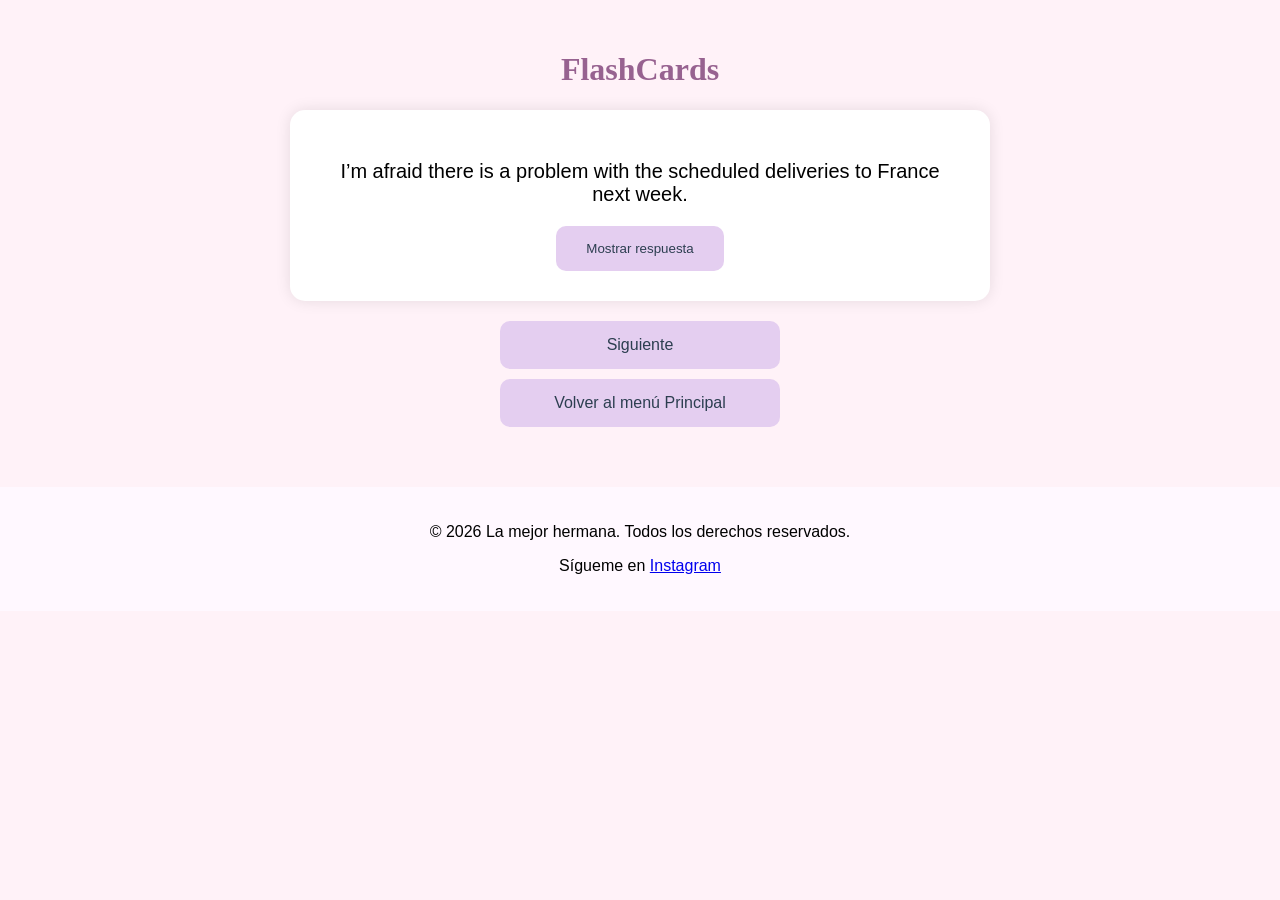
==== flashcards.html @ 46052a95 "Initial static version" ====
<!DOCTYPE html>
<html>
<head>
    <title>Flashcards</title>
    <meta name="viewport" content="width=device-width, initial-scale=1.0">
    <link rel="stylesheet" href="static/style.css">
    <script defer src="js/flashcards.js"></script>
</head>
<body class='flashcards'>

<div class="container">

    <h1 class="title_flashcard">FlashCards </h1>

    <div class="card">

        <p class="english_flashcard" id="english"></p>
        
        <button class="btn_flashcard" onclick="mostrar()">
            Mostrar respuesta
        </button>

        <p class="spanish_flashcard" id="respuesta" style="display:none"></p>

    </div>

    <a class="btn" style="cursor: pointer;" onclick="location.reload()">
        Siguiente
    </a>

    <!-- Botón para volver al menú principal -->
    <a class="btn" href="C:\Users\Ari\Downloads\FlashcardsN\index.html" >
        Volver al menú Principal
    </a>

</div>

<footer>
    <p>&copy; 2026 La mejor hermana. Todos los derechos reservados.</p>
    <p>
        Sígueme en 
        <a href="https://instagram.com/Ariianamicaelat" target="_blank" rel="noopener noreferrer">Instagram</a>
    </p>
</footer>

<script>

function mostrar() {
    document.getElementById("respuesta").style.display = "block";
}

</script>
</body>

</html>
---- static/style.css ----
body{
    font-family: Arial, sans-serif;
    background:#FFF2F8;
    margin:0;
}

body.index{
    background: #FFF2F8;
}

h1.title_index, h1.title_flashcard, h1.title_multiple_choice, h1.title_translate, h1.vocabulary_title, h1.phrases_title{
    font-family: 'Fantasy';
    color: #976290;
}

h2.title_multiple{
    font-family: 'Arial';
    font-size: 30px;
    color: #A4739E;
}

h3.vidas_restantes{
    font-family: 'Arial';
    font-size: 20px;
    color: #A4739E;
}

.container{
    max-width:700px;
    margin:auto;
    padding:30px;
    text-align:center;
}

h1{
    color:#2c3e50;
}

.card{
    background:white;
    padding:30px;
    border-radius:15px;
    box-shadow:0 0 15px rgba(0,0,0,.1);
    margin:20px 0;
}

a.btn{
    display:block;
    /*background:#3498db;*/
    background:#E4CEF0;
    color:#2c3e50;
    text-decoration:none;
    padding:15px;
    margin:10px auto;
    border-radius:10px;
    width:250px;
}

.siguiente_multiple{
    background:#E4CEF0;
    color:#2c3e50;
    padding:10px 20px;
    border-radius:5px;
    border:none;
    cursor:pointer;
}

button{
    padding:12px 20px;
    border:none;
    border-radius:10px;
    cursor:pointer;
}

.option{
    display:block;
    width:100%;
    margin:10px 0;
    background:#FEd1dE;
}

.btn_flashcard{
    background:#E4CEF0;
    color:#2c3e50;
    padding:15px 30px;
    border-radius:10px;
    border:none;
    cursor:pointer;
}

.btn_verificar{
    background:#E4CEF0;
    color:#2c3e50;
    padding:10px 20px;
    border-radius:5px;
    border:none;
    cursor:pointer;
}

p.resultado_multiple{
    font-size: 20px;
    color: #000000;
    margin-top: 20px;
}

p.english_flashcard, p.spanish_flashcard{
    font-size: 20px;
}

input{
    width:90%;
    padding:12px;
    border-radius:10px;
    border:1px solid #ccc;
}

footer {
    text-align: center;
    padding: 20px;
    background-color: #FFF8FF;
    margin-top: 20px;
}
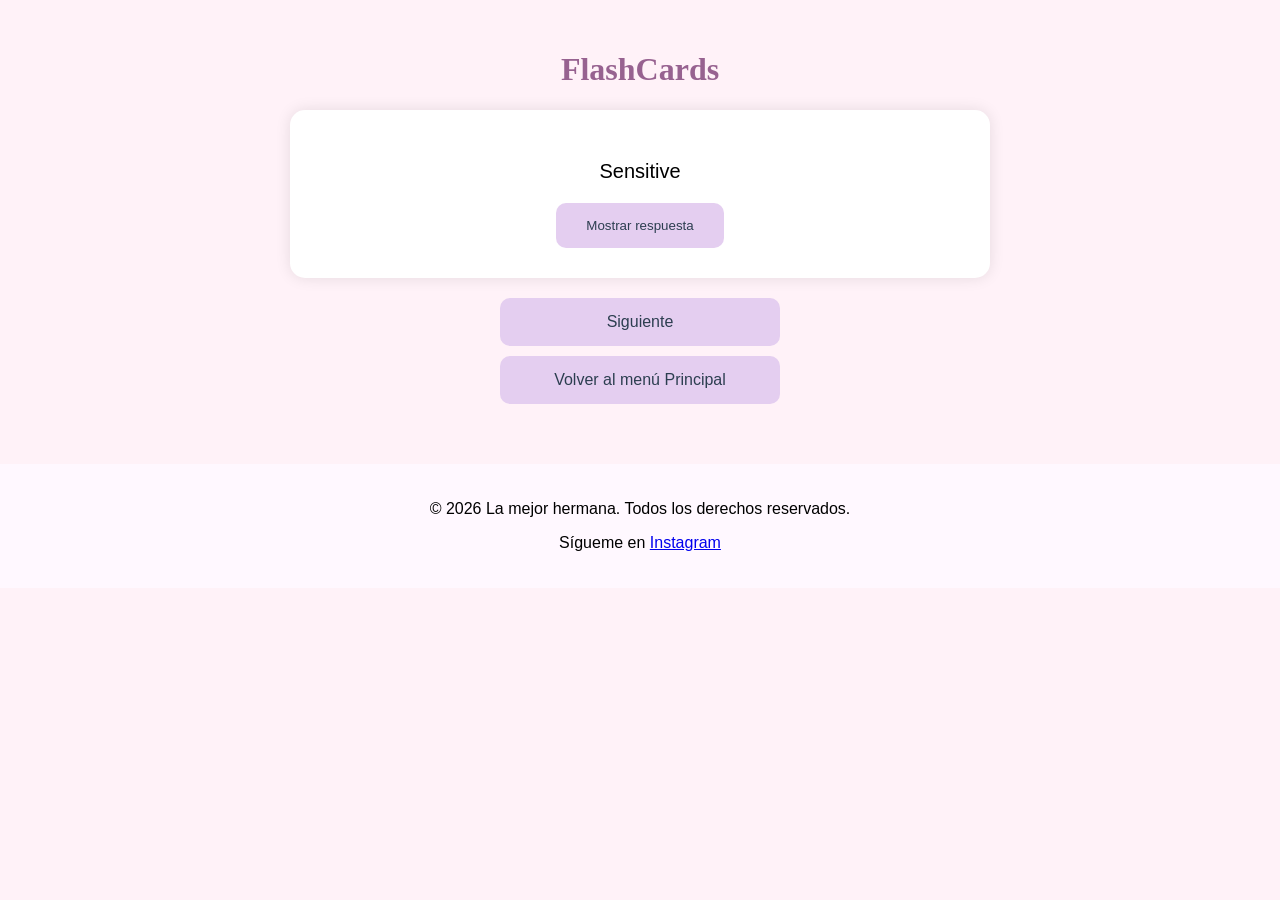
==== commit 8bcb19eb: "Edición menú principal" ====
--- a/flashcards.html
+++ b/flashcards.html
@@ -29,7 +29,7 @@
     </a>
 
     <!-- Botón para volver al menú principal -->
-    <a class="btn" href="C:\Users\Ari\Downloads\FlashcardsN\index.html" >
+    <a class="btn" href="index.html" >
         Volver al menú Principal
     </a>
 
